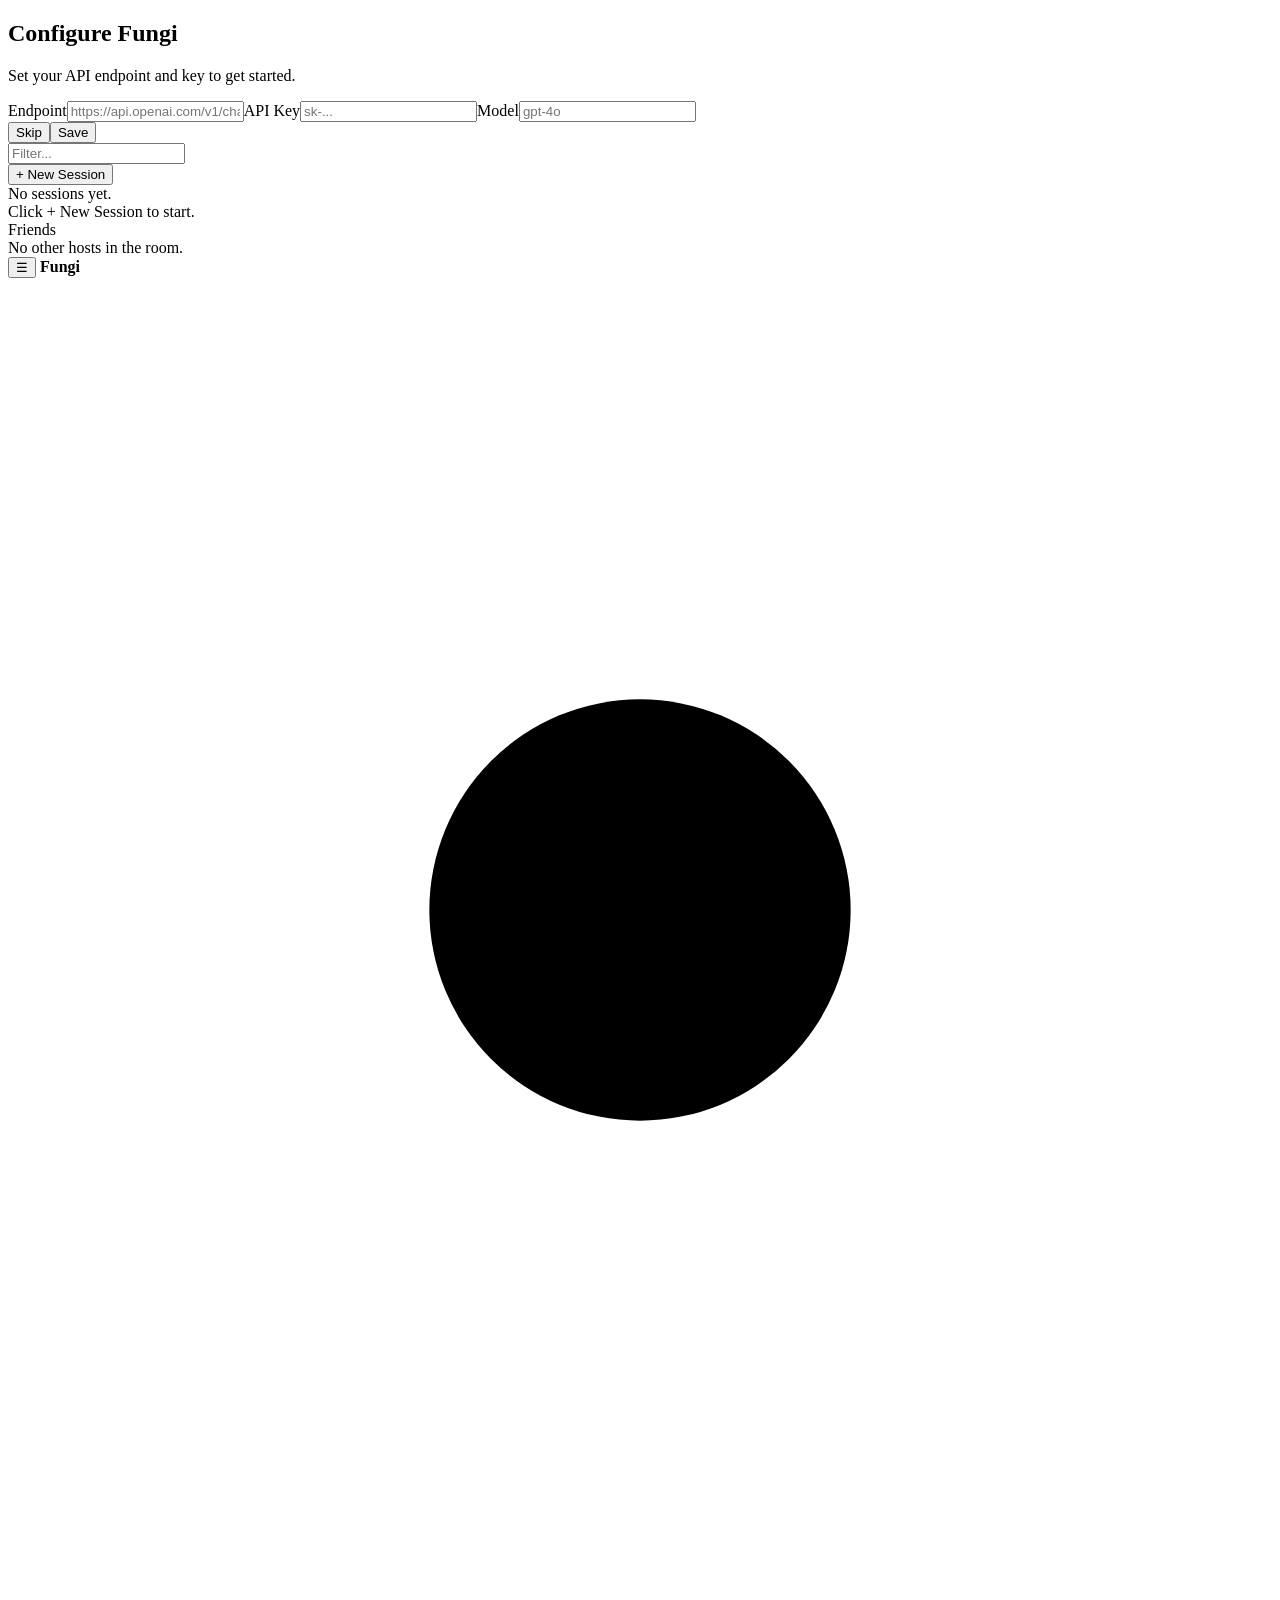
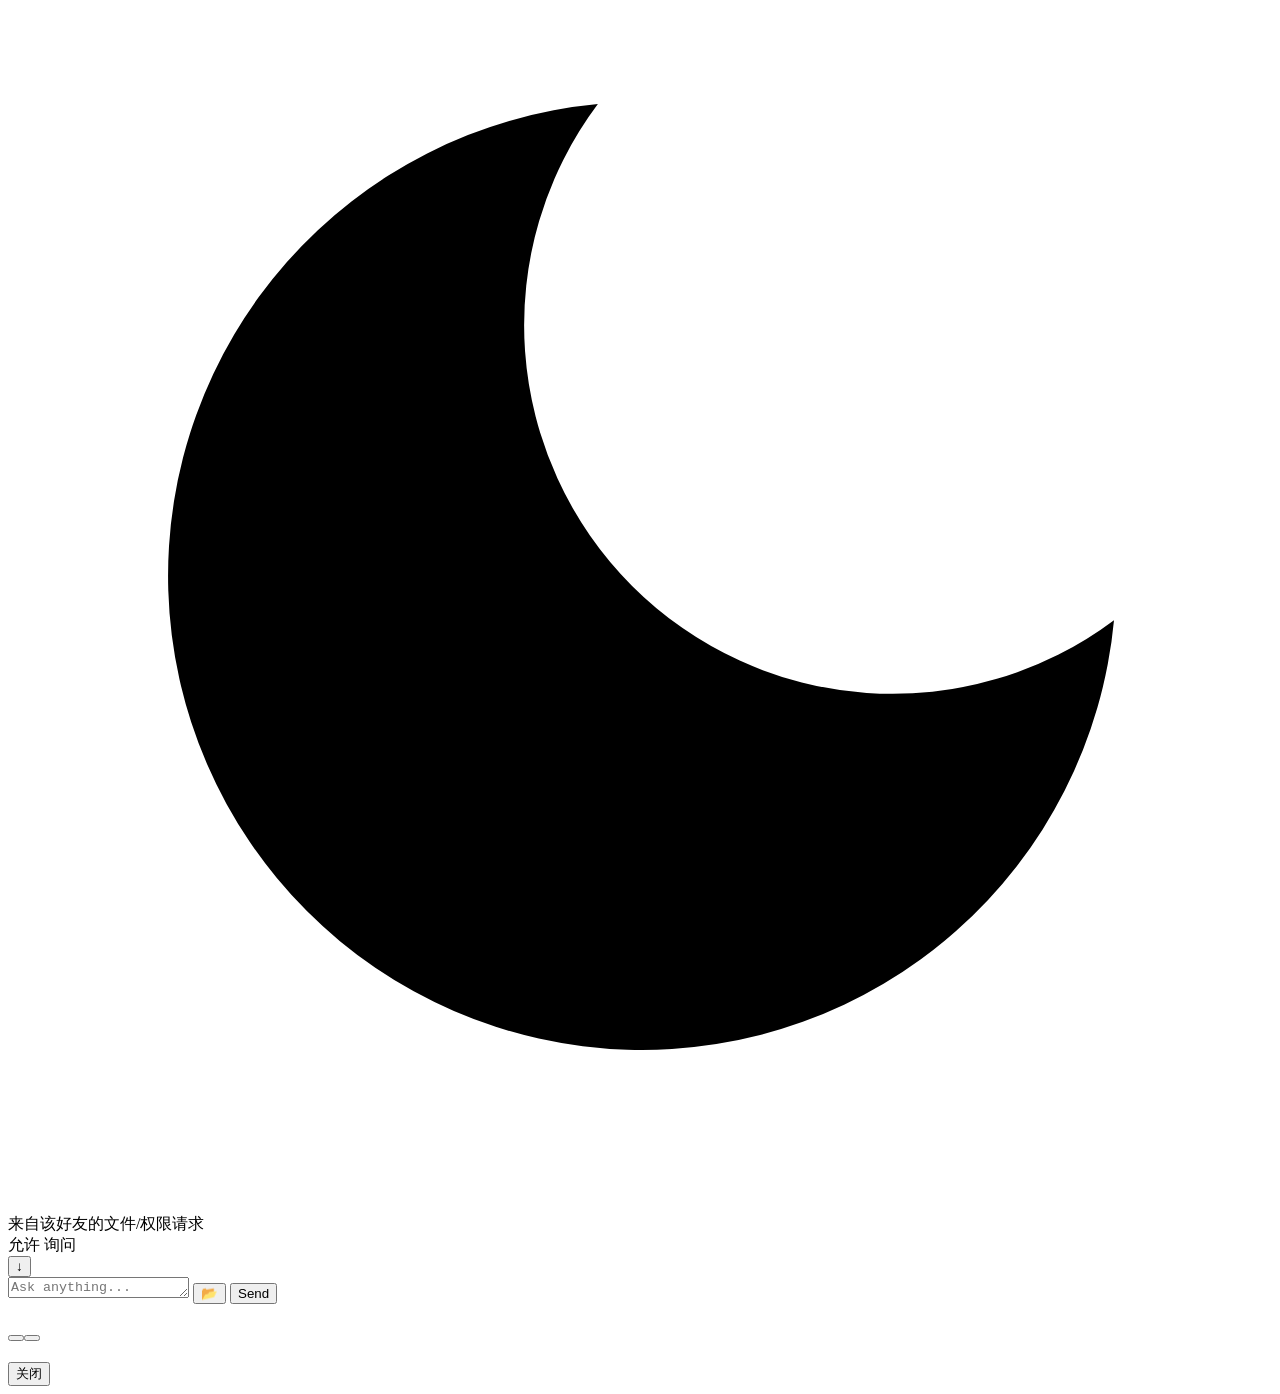
==== web/index.html @ ff66aa21 "feat(webui): the header reads the output rate (tok/s) — spec §64 切换主题左边多一个实时读数：本页自己数流式 chunk（一个 chun" ====
<!DOCTYPE html><html lang="en"><head>
<meta charset="utf-8"><meta name="viewport" content="width=device-width,initial-scale=1">
<title>Fungi</title>
<script src="/vendor/marked.min.js"></script>
<link rel="stylesheet" href="/style.css">
</head><body>
<div id="config-overlay"><div id="config-modal"><h2>Configure Fungi</h2><p>Set your API endpoint and key to get started.</p><label>Endpoint</label><input id="cfg-endpoint" placeholder="https://api.openai.com/v1/chat/completions"><label>API Key</label><input id="cfg-apikey" type="password" placeholder="sk-..."><label>Model</label><input id="cfg-model" placeholder="gpt-4o"><div class="cfg-err" id="cfg-err"></div><div class="cfg-actions"><button class="cfg-skip" id="cfg-skip">Skip</button><button class="cfg-save" id="cfg-save">Save</button></div></div></div>
<div id="app-shell">
<aside id="sidebar">
  <div class="sidebar-header">
    <div class="sidebar-header-row">
      <input type="text" id="session-filter" placeholder="Filter..." autocomplete="off" spellcheck="false">
    </div>
    <button id="btn-new-session">+ New Session</button>
  </div>
  <div id="session-list"><div id="session-list-empty">No sessions yet.<br>Click + New Session to start.</div></div>
  <div id="friends-section">
    <div id="friends-header">Friends <span id="friends-count"></span></div>
    <div id="friend-list"></div>
    <div id="friends-empty">No other hosts in the room.</div>
  </div>
</aside>
<div id="main-area">
  <div id="header">
    <button id="hamburger-sidebar" title="Toggle sidebar">&#x2630;</button>
    <span class="dot"></span><strong>Fungi</strong><span id="friend-title"></span><span id="model-name"></span>
    <span id="tok-rate" title="输出速率：每秒输出 token 数（流式 chunk ≈ 1 token，文字与思考都算）"></span>
    <div id="theme-switch" class="theme-switch" title="切换深浅主题">
      <svg class="theme-ic theme-sun" viewBox="0 0 24 24"><circle cx="12" cy="12" r="4"/><path d="M12 2v2M12 20v2M4.9 4.9l1.4 1.4M17.7 17.7l1.4 1.4M2 12h2M20 12h2M4.9 19.1l1.4-1.4M17.7 6.3l1.4-1.4"/></svg>
      <span class="theme-track"><span class="theme-knob"></span></span>
      <svg class="theme-ic theme-moon" viewBox="0 0 24 24"><path d="M21 12.8A9 9 0 1 1 11.2 3a7 7 0 0 0 9.8 9.8z"/></svg>
    </div>
  </div>
  <div id="friend-bar">
    <span class="friend-bar-label">来自该好友的文件/权限请求</span>
    <div id="consent-slider" class="consent-slider" data-mode="ask">
      <span class="consent-opt" data-v="allow">允许</span>
      <span class="consent-knob"></span>
      <span class="consent-opt" data-v="ask">询问</span>
    </div>
  </div>
  <div id="chat-wrap"><div id="messages"></div><button id="scroll-bottom" title="Scroll to bottom">&#x2193;</button></div>
  <div id="asks-banner"></div>
  <div id="agent-tray" title="Subagents"></div>
  <div id="status"></div>
  <div id="input-area">
    <textarea id="input" rows="1" placeholder="Ask anything... (Enter to send, Shift+Enter for newline)"></textarea>
    <button id="btn-browse" title="Browse for file">&#x1F4C2;</button>
    <button id="send">Send</button>
  </div>
  <div id="friend-input-area" hidden>
    <textarea id="friend-input" rows="1" placeholder="Message your friend... (Enter to send, Shift+Enter for newline)"></textarea>
    <button id="friend-browse" title="Send a file">&#x1F4C2;</button>
    <button id="friend-send">Send</button>
  </div>
</div>
</div>
<div id="confirm-overlay"><div id="confirm-modal" role="dialog" aria-modal="true" aria-labelledby="confirm-title">
  <h2 id="confirm-title"></h2>
  <p id="confirm-message"></p>
  <div class="confirm-actions"><button id="confirm-cancel"></button><button id="confirm-ok"></button></div>
</div></div>
<div id="xfer-overlay"><div id="xfer-modal" role="dialog" aria-modal="true" aria-labelledby="xfer-title">
  <h2 id="xfer-title"></h2>
  <div id="xfer-steps"></div>
  <div class="xfer-actions"><button id="xfer-close">关闭</button></div>
</div></div>
<div id="agent-modal-overlay"></div>
<script src="/vendor/gsap.min.js"></script>
<script src="/vendor/Flip.min.js"></script>
<script src="/motion.js"></script>
<script src="/common.js"></script>
<script src="/app.js"></script>
</body></html>
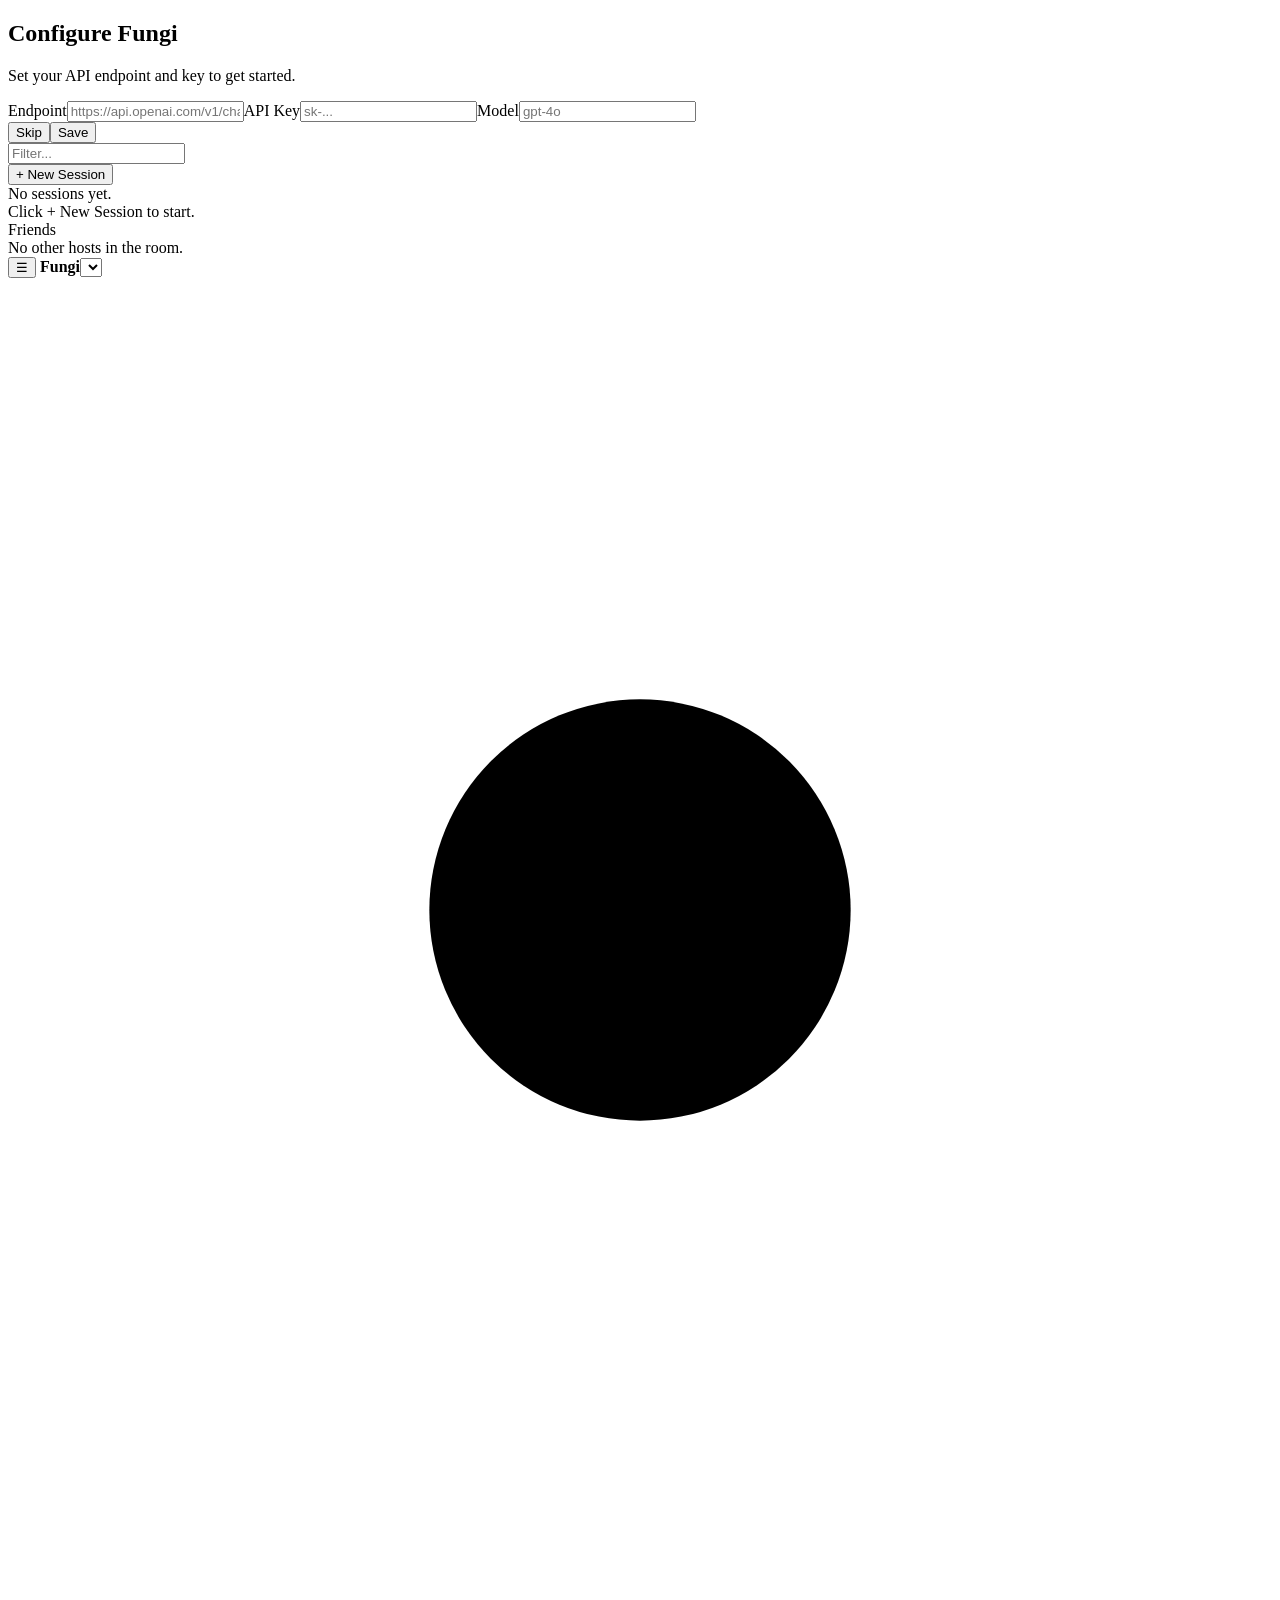
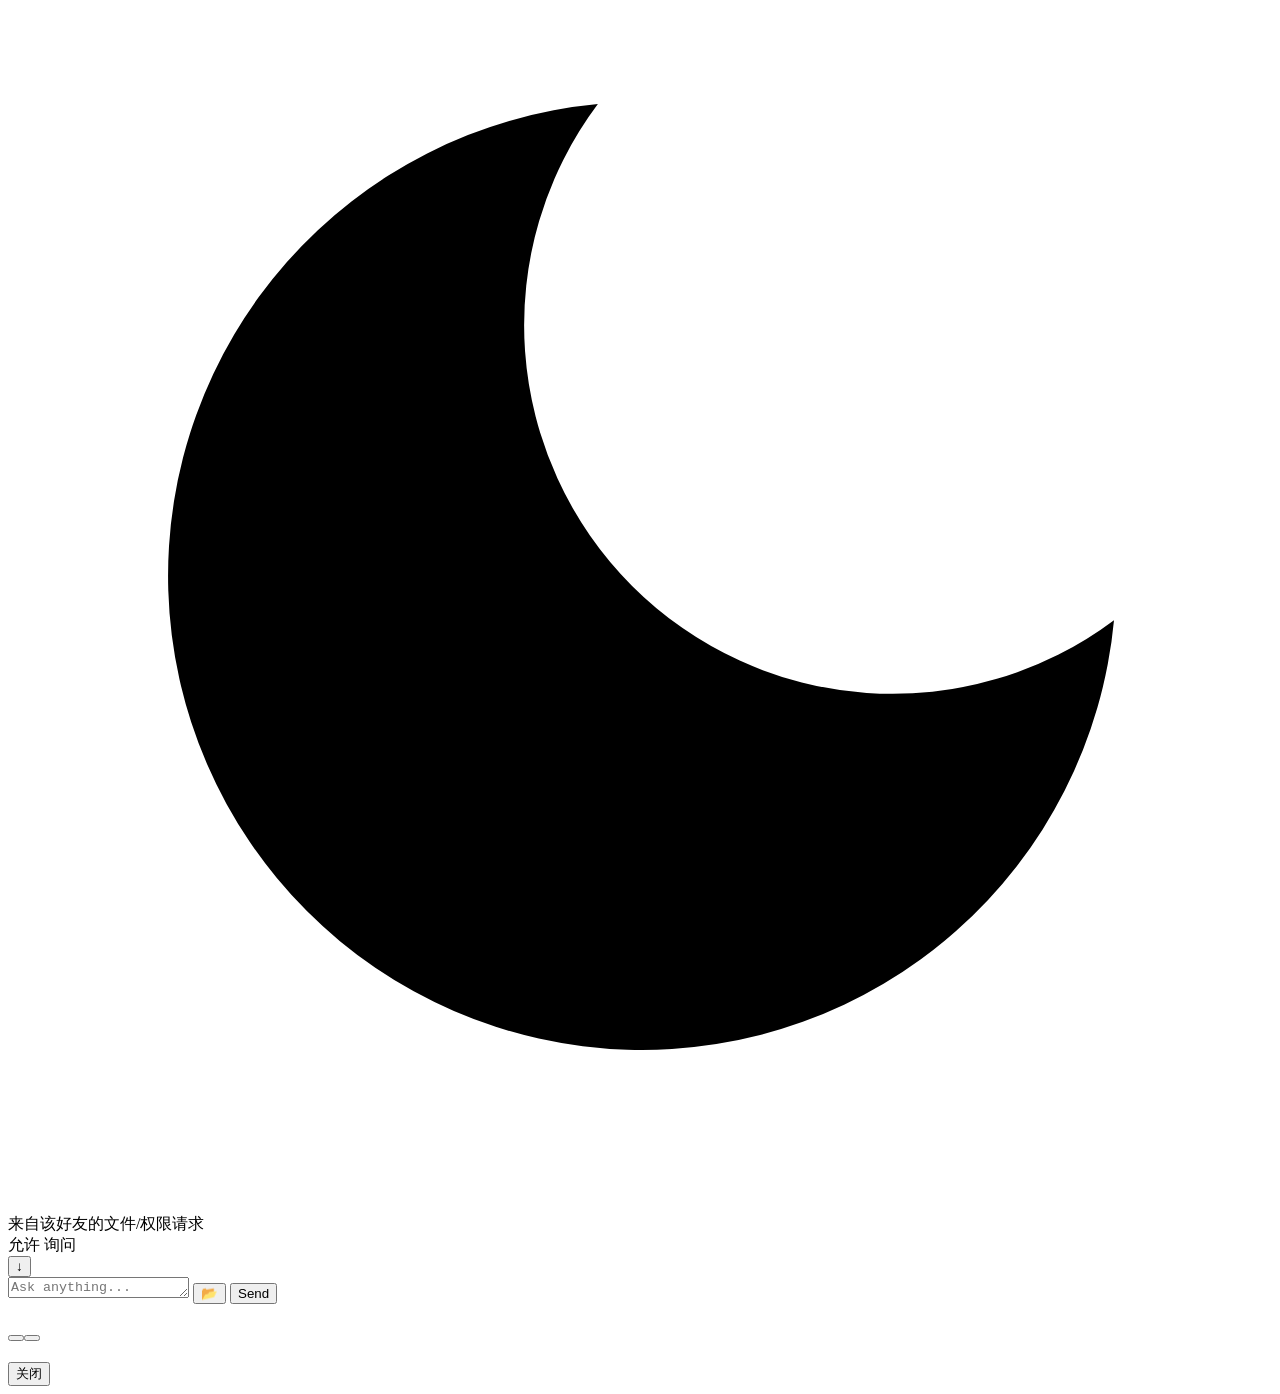
==== commit 65c1b573: "feat(models): 模型下拉列表 —— 启动器与 WebUI 头部都改成「选中哪个用哪个」（spec §66） 用户 2026-09-25：「模型下拉列表 / 启动器除现有输入框以外,添加模型" ====
--- a/web/index.html
+++ b/web/index.html
@@ -23,8 +23,8 @@
 <div id="main-area">
   <div id="header">
     <button id="hamburger-sidebar" title="Toggle sidebar">&#x2630;</button>
-    <span class="dot"></span><strong>Fungi</strong><span id="friend-title"></span><span id="model-name"></span>
-    <span id="tok-rate" title="输出速率：每秒输出 token 数（流式 chunk ≈ 1 token，文字与思考都算）"></span>
+    <span class="dot"></span><strong>Fungi</strong><span id="friend-title"></span><select id="model-select" title="Model in use — pick another to switch; the switch is tested with one tiny call"></select>
+    <span id="tok-rate" title="输出速率：每秒输出 token 数（流式 chunk ≈ 1 token，文字与思考都算）；停笔后停在最后一个数，新建对话才清空"></span>
     <div id="theme-switch" class="theme-switch" title="切换深浅主题">
       <svg class="theme-ic theme-sun" viewBox="0 0 24 24"><circle cx="12" cy="12" r="4"/><path d="M12 2v2M12 20v2M4.9 4.9l1.4 1.4M17.7 17.7l1.4 1.4M2 12h2M20 12h2M4.9 19.1l1.4-1.4M17.7 6.3l1.4-1.4"/></svg>
       <span class="theme-track"><span class="theme-knob"></span></span>
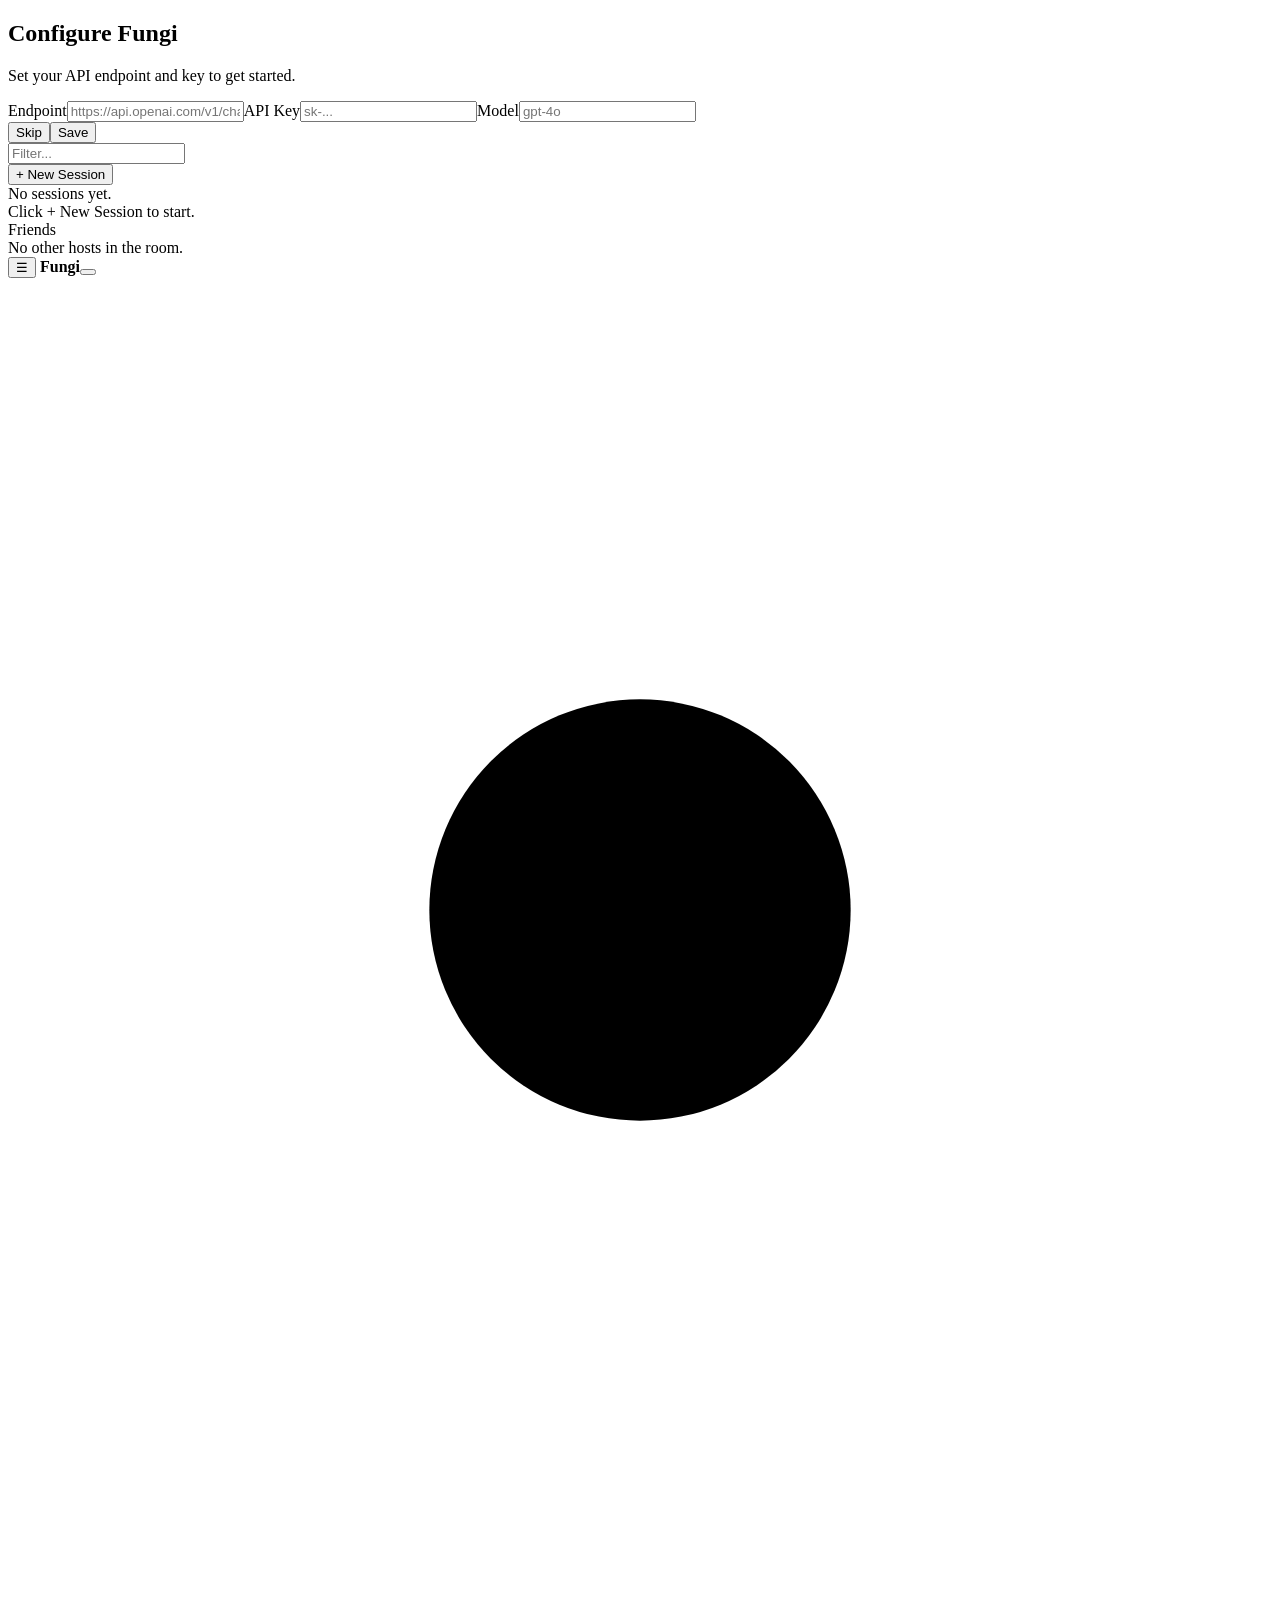
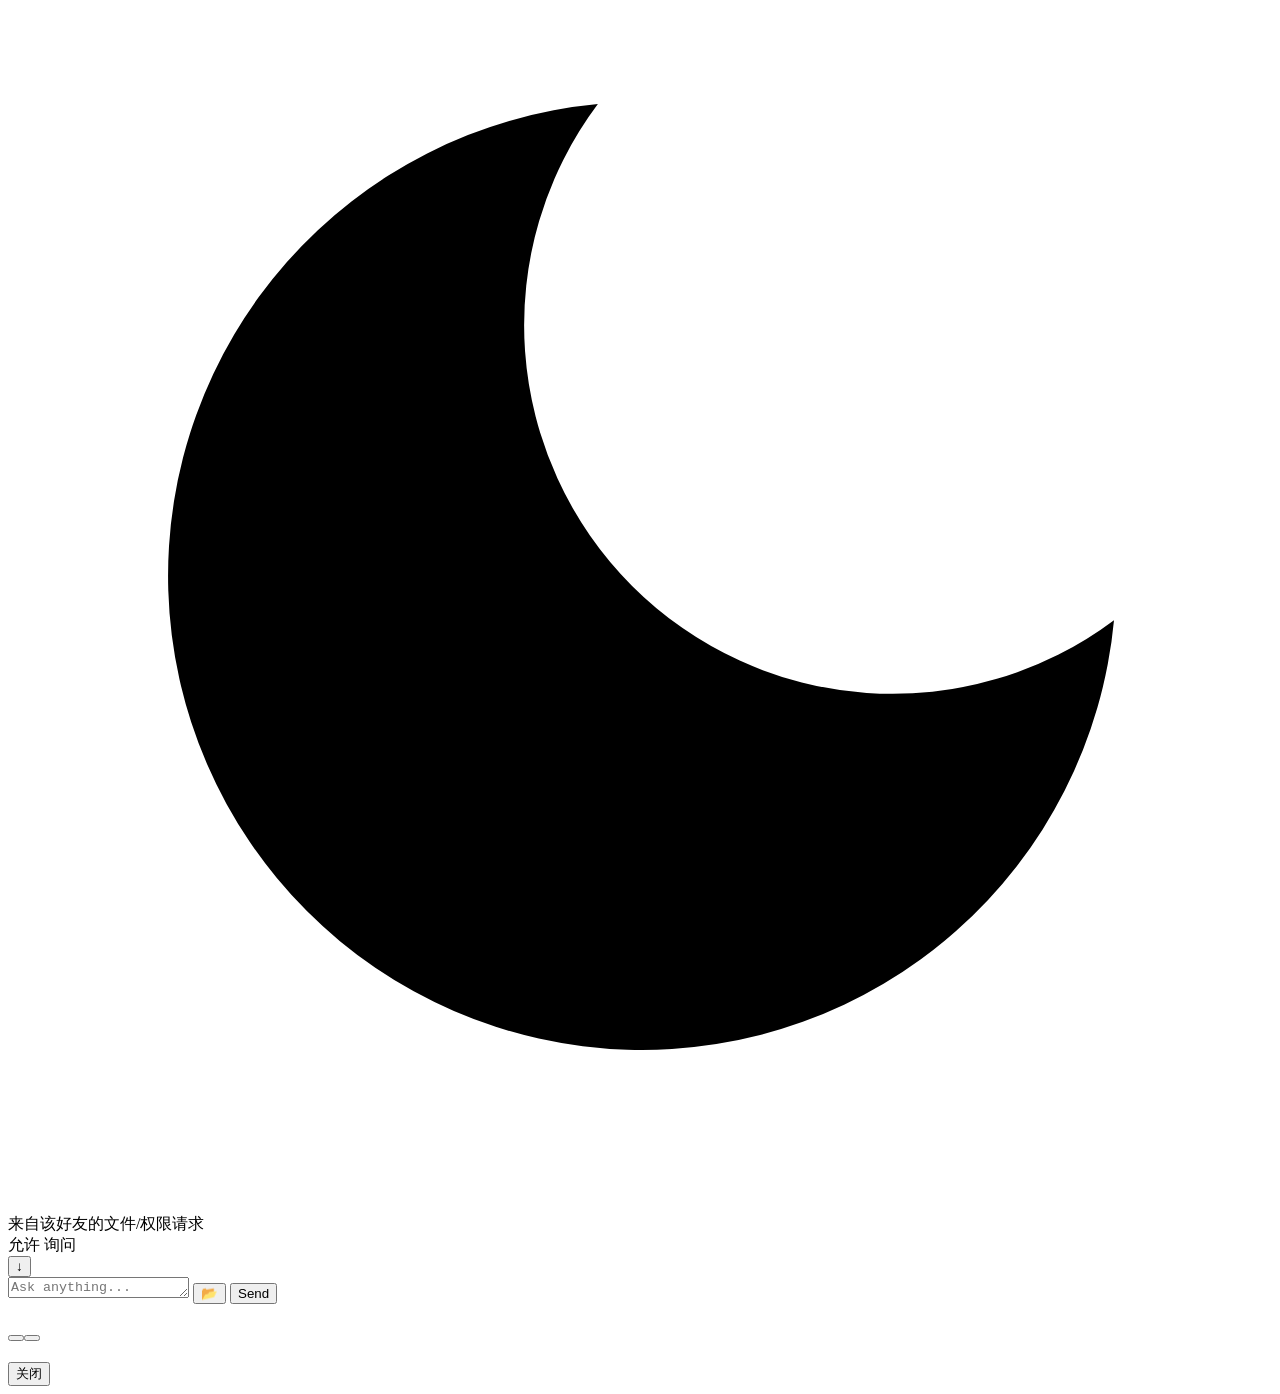
==== commit f4b400af: "feat(models): 下拉列表自绘（风格/动效）+ 每个模型记住自己的端点与密钥（spec §66.7 §68） 用户 2026-09-25 两条原话： - 「还有你的Web端怎么回事？风格和原" ====
--- a/web/index.html
+++ b/web/index.html
@@ -23,7 +23,7 @@
 <div id="main-area">
   <div id="header">
     <button id="hamburger-sidebar" title="Toggle sidebar">&#x2630;</button>
-    <span class="dot"></span><strong>Fungi</strong><span id="friend-title"></span><select id="model-select" title="Model in use — pick another to switch; the switch is tested with one tiny call"></select>
+    <span class="dot"></span><strong>Fungi</strong><span id="friend-title"></span><button type="button" id="model-select" title="当前模型：点开换一个，换完自动测一次调用"></button>
     <span id="tok-rate" title="输出速率：每秒输出 token 数（流式 chunk ≈ 1 token，文字与思考都算）；停笔后停在最后一个数，新建对话才清空"></span>
     <div id="theme-switch" class="theme-switch" title="切换深浅主题">
       <svg class="theme-ic theme-sun" viewBox="0 0 24 24"><circle cx="12" cy="12" r="4"/><path d="M12 2v2M12 20v2M4.9 4.9l1.4 1.4M17.7 17.7l1.4 1.4M2 12h2M20 12h2M4.9 19.1l1.4-1.4M17.7 6.3l1.4-1.4"/></svg>
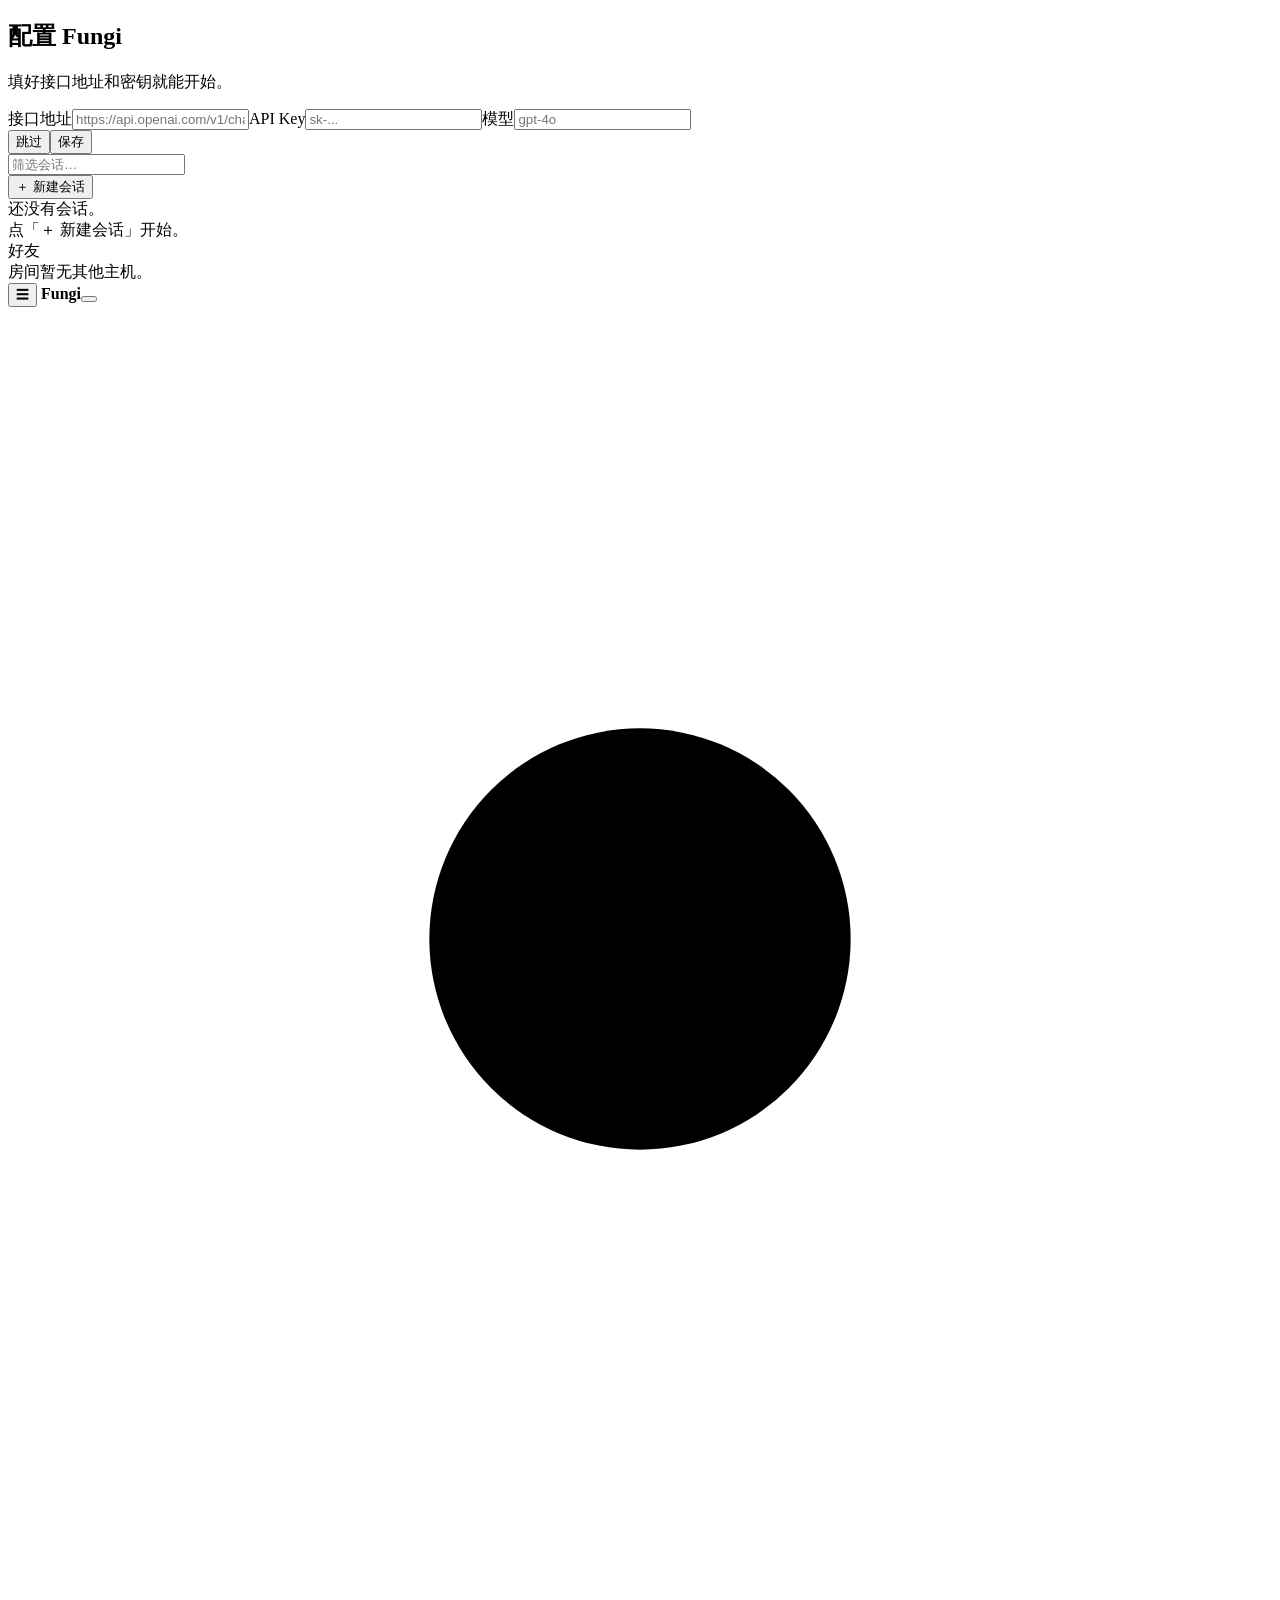
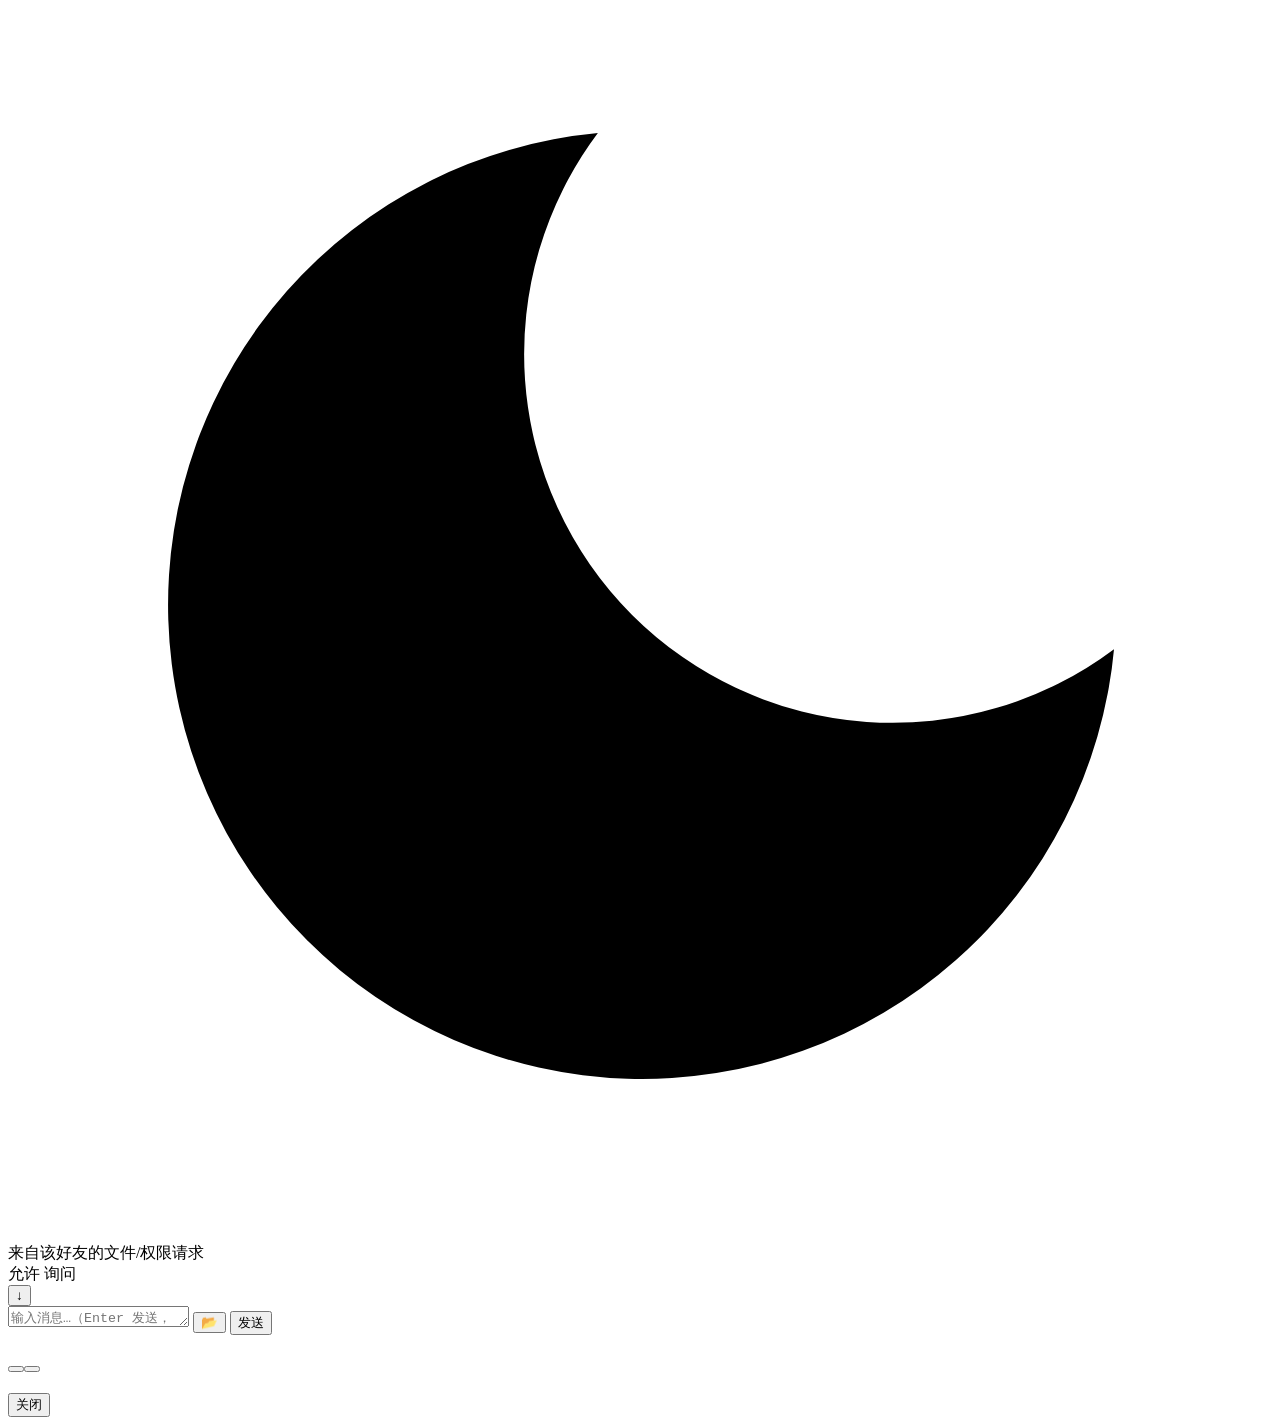
==== commit aebe5c6f: "feat(webui): 中英双语（语言在启动器设置）+ 静默占位，并修深色 consent 对比度（spec §74/§75） - 新增 web/i18n.js：178 个 key 的中英词典；语言" ====
--- a/web/index.html
+++ b/web/index.html
@@ -1,57 +1,57 @@
-<!DOCTYPE html><html lang="en"><head>
+<!DOCTYPE html><html lang="zh-CN"><head>
 <meta charset="utf-8"><meta name="viewport" content="width=device-width,initial-scale=1">
 <title>Fungi</title>
 <script src="/vendor/marked.min.js"></script>
 <link rel="stylesheet" href="/style.css">
 </head><body>
-<div id="config-overlay"><div id="config-modal"><h2>Configure Fungi</h2><p>Set your API endpoint and key to get started.</p><label>Endpoint</label><input id="cfg-endpoint" placeholder="https://api.openai.com/v1/chat/completions"><label>API Key</label><input id="cfg-apikey" type="password" placeholder="sk-..."><label>Model</label><input id="cfg-model" placeholder="gpt-4o"><div class="cfg-err" id="cfg-err"></div><div class="cfg-actions"><button class="cfg-skip" id="cfg-skip">Skip</button><button class="cfg-save" id="cfg-save">Save</button></div></div></div>
+<div id="config-overlay"><div id="config-modal"><h2 data-i18n="cfg.title">配置 Fungi</h2><p data-i18n="cfg.intro">填好接口地址和密钥就能开始。</p><label data-i18n="cfg.endpoint">接口地址</label><input id="cfg-endpoint" placeholder="https://api.openai.com/v1/chat/completions"><label data-i18n="cfg.apiKey">API Key</label><input id="cfg-apikey" type="password" placeholder="sk-..."><label data-i18n="cfg.model">模型</label><input id="cfg-model" placeholder="gpt-4o"><div class="cfg-err" id="cfg-err"></div><div class="cfg-actions"><button class="cfg-skip" id="cfg-skip" data-i18n="cfg.skip">跳过</button><button class="cfg-save" id="cfg-save" data-i18n="cfg.save">保存</button></div></div></div>
 <div id="app-shell">
 <aside id="sidebar">
   <div class="sidebar-header">
     <div class="sidebar-header-row">
-      <input type="text" id="session-filter" placeholder="Filter..." autocomplete="off" spellcheck="false">
+      <input type="text" id="session-filter" data-i18n-placeholder="ui.filter" placeholder="筛选会话…" autocomplete="off" spellcheck="false">
     </div>
-    <button id="btn-new-session">+ New Session</button>
+    <button id="btn-new-session" data-i18n="ui.newSession">＋ 新建会话</button>
   </div>
-  <div id="session-list"><div id="session-list-empty">No sessions yet.<br>Click + New Session to start.</div></div>
+  <div id="session-list"><div id="session-list-empty" data-i18n-html="ui.sessionsEmpty">还没有会话。<br>点「＋ 新建会话」开始。</div></div>
   <div id="friends-section">
-    <div id="friends-header">Friends <span id="friends-count"></span></div>
+    <div id="friends-header"><span data-i18n="ui.friends">好友</span> <span id="friends-count"></span></div>
     <div id="friend-list"></div>
-    <div id="friends-empty">No other hosts in the room.</div>
+    <div id="friends-empty" data-i18n="ui.friendsEmpty">房间暂无其他主机。</div>
   </div>
 </aside>
 <div id="main-area">
   <div id="header">
-    <button id="hamburger-sidebar" title="Toggle sidebar">&#x2630;</button>
-    <span class="dot"></span><strong>Fungi</strong><span id="friend-title"></span><button type="button" id="model-select" title="当前模型：点开换一个，换完自动测一次调用"></button>
-    <span id="tok-rate" title="输出速率：每秒输出 token 数（流式 chunk ≈ 1 token，文字与思考都算）；停笔后停在最后一个数，新建对话才清空"></span>
-    <div id="theme-switch" class="theme-switch" title="切换深浅主题">
+    <button id="hamburger-sidebar" data-i18n-title="ui.toggleSidebar" title="展开/收起侧栏">&#x2630;</button>
+    <span class="dot"></span><strong>Fungi</strong><span id="friend-title"></span><button type="button" id="model-select" data-i18n-title="ui.modelTitle" title="当前模型：点开换一个，换完自动测一次调用"></button>
+    <span id="tok-rate" data-i18n-title="ui.rateTitle" title="输出速率：每秒输出 token 数（流式 chunk ≈ 1 token，文字与思考都算）；停笔后停在最后一个数，新建对话才清空"></span>
+    <div id="theme-switch" class="theme-switch" data-i18n-title="ui.themeTitle" title="切换深浅主题">
       <svg class="theme-ic theme-sun" viewBox="0 0 24 24"><circle cx="12" cy="12" r="4"/><path d="M12 2v2M12 20v2M4.9 4.9l1.4 1.4M17.7 17.7l1.4 1.4M2 12h2M20 12h2M4.9 19.1l1.4-1.4M17.7 6.3l1.4-1.4"/></svg>
       <span class="theme-track"><span class="theme-knob"></span></span>
       <svg class="theme-ic theme-moon" viewBox="0 0 24 24"><path d="M21 12.8A9 9 0 1 1 11.2 3a7 7 0 0 0 9.8 9.8z"/></svg>
     </div>
   </div>
   <div id="friend-bar">
-    <span class="friend-bar-label">来自该好友的文件/权限请求</span>
+    <span class="friend-bar-label" data-i18n="ui.friendBarFiles">来自该好友的文件/权限请求</span>
     <div id="consent-slider" class="consent-slider" data-mode="ask">
-      <span class="consent-opt" data-v="allow">允许</span>
+      <span class="consent-opt" data-v="allow" data-i18n="consent.allow">允许</span>
       <span class="consent-knob"></span>
-      <span class="consent-opt" data-v="ask">询问</span>
+      <span class="consent-opt" data-v="ask" data-i18n="consent.ask">询问</span>
     </div>
   </div>
-  <div id="chat-wrap"><div id="messages"></div><button id="scroll-bottom" title="Scroll to bottom">&#x2193;</button></div>
+  <div id="chat-wrap"><div id="messages"></div><button id="scroll-bottom" data-i18n-title="ui.scrollBottom" title="回到底部">&#x2193;</button></div>
   <div id="asks-banner"></div>
-  <div id="agent-tray" title="Subagents"></div>
+  <div id="agent-tray" data-i18n-title="ui.subagents" title="子代理"></div>
   <div id="status"></div>
   <div id="input-area">
-    <textarea id="input" rows="1" placeholder="Ask anything... (Enter to send, Shift+Enter for newline)"></textarea>
-    <button id="btn-browse" title="Browse for file">&#x1F4C2;</button>
-    <button id="send">Send</button>
+    <textarea id="input" rows="1" data-i18n-placeholder="ui.inputPlaceholder" placeholder="输入消息…（Enter 发送，Shift+Enter 换行）"></textarea>
+    <button id="btn-browse" data-i18n-title="ui.browseFile" title="选择文件">&#x1F4C2;</button>
+    <button id="send" data-i18n="ui.send">发送</button>
   </div>
   <div id="friend-input-area" hidden>
-    <textarea id="friend-input" rows="1" placeholder="Message your friend... (Enter to send, Shift+Enter for newline)"></textarea>
-    <button id="friend-browse" title="Send a file">&#x1F4C2;</button>
-    <button id="friend-send">Send</button>
+    <textarea id="friend-input" rows="1" data-i18n-placeholder="ui.friendInputPlaceholder" placeholder="给好友发消息…（Enter 发送，Shift+Enter 换行）"></textarea>
+    <button id="friend-browse" data-i18n-title="ui.sendFile" title="发送文件">&#x1F4C2;</button>
+    <button id="friend-send" data-i18n="ui.send">发送</button>
   </div>
 </div>
 </div>
@@ -63,11 +63,13 @@
 <div id="xfer-overlay"><div id="xfer-modal" role="dialog" aria-modal="true" aria-labelledby="xfer-title">
   <h2 id="xfer-title"></h2>
   <div id="xfer-steps"></div>
-  <div class="xfer-actions"><button id="xfer-close">关闭</button></div>
+  <div class="xfer-actions"><button id="xfer-close" data-i18n="ui.close">关闭</button></div>
 </div></div>
 <div id="agent-modal-overlay"></div>
 <script src="/vendor/gsap.min.js"></script>
 <script src="/vendor/Flip.min.js"></script>
+<script src="/lang.js"></script>
+<script src="/i18n.js"></script>
 <script src="/motion.js"></script>
 <script src="/common.js"></script>
 <script src="/app.js"></script>
